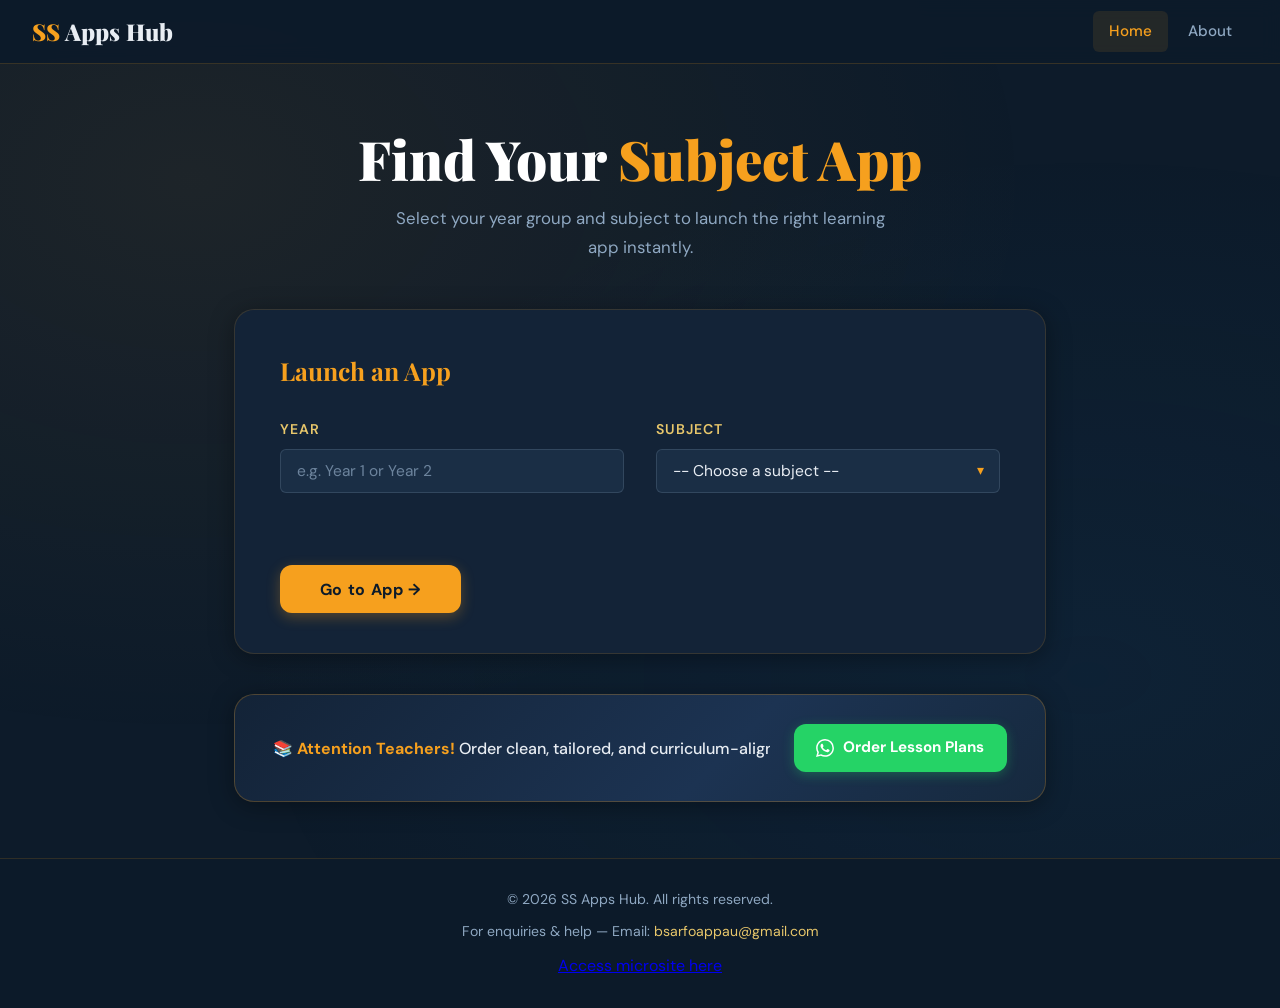
==== index.html @ 49f333bf "Add files via upload" ====
<!DOCTYPE html>
<html lang="en">

<head>
  <meta charset="UTF-8" />
  <meta name="viewport" content="width=device-width, initial-scale=1.0" />
  <meta name="description" content="access all subject specific apps for the new curriculum in one place">
  <meta name="keywords"
    content="plan your lesson, lesson plans, new curriculum, subject apps, year 1, year 2, year 3, shs apps, senior high school apps">
  <meta name="author" content="Benjamin Sarfo Appau, Jennifer Owusu Ansah">

  <title>SS Apps Hub – Home</title>

  <!-- Link to external stylesheet -->
  <link rel="stylesheet" href="styles.css" />
</head>

<body>

  <!-- ========== NAVIGATION BAR ========== -->
  <nav class="navbar" aria-label="Main Navigation">
    <!-- Brand / Logo -->
    <a href="index.html" class="navbar-brand">SS <span>Apps Hub</span></a>

    <!-- Navigation links -->
    <ul class="nav-links">
      <li><a href="index.html" class="active" aria-current="page">Home</a></li>
      <li><a href="about.html">About</a></li>
    </ul>
  </nav>
  <!-- ========== END NAV ========== -->


  <main>

    <!-- ========== PAGE HEADER ========== -->
    <header class="page-header">
      <h1>Find Your <span>Subject App</span></h1>
      <p>Select your year group and subject to launch the right learning app instantly.</p>
    </header>
    <!-- ========== END HEADER ========== -->


    <div class="container">

      <!-- ========== APP FINDER CARD ========== -->
      <section class="finder-card" aria-label="App Finder">
        <h2>Launch an App</h2>

        <!-- Form grid: Year input + Subject dropdown + Go button -->
        <div class="form-grid">

          <!-- Year label & input -->
          <div class="form-group">
            <label for="year-input">Year</label>
            <input type="text" id="year-input" placeholder="e.g. Year 1 or Year 2" autocomplete="off"
              aria-describedby="finder-msg" />
          </div>

          <!-- Subject label & dropdown -->
          <div class="form-group">
            <label for="subject-select">Subject</label>
            <div class="select-wrapper">
              <select id="subject-select" aria-label="Select a subject">
                <option value="" disabled selected>-- Choose a subject --</option>
                <!-- Options are populated by JavaScript below -->
              </select>
            </div>
          </div>

          <!-- Feedback message row -->
          <p id="finder-msg" role="status" aria-live="polite"></p>

          <!-- Go button -->
          <button class="btn-go" id="go-btn" type="button">Go to App →</button>

        </div><!-- /form-grid -->
      </section>
      <!-- ========== END FINDER CARD ========== -->


      <!-- ========== ADVERT BANNER ========== -->
      <!--
        Contains a scrolling marquee advert for lesson plans
        and a WhatsApp contact button.
      -->
      <aside class="advert-banner" aria-label="Advertisement">

        <!-- Scrolling marquee text (duplicated for seamless loop) -->
        <div class="advert-text-wrap" aria-hidden="true">
          <div class="advert-marquee">
            <div class="advert-marquee-inner">
              <p>📚 <strong>Attention Teachers!</strong> Order clean, tailored, and curriculum-aligned lesson plans
                crafted just for you. Save time, teach better. Click the button to reach us on WhatsApp now!
                &nbsp;&nbsp;&nbsp;</p>
            </div>
            <!-- Duplicate for seamless infinite loop -->
            <div class="advert-marquee-inner" aria-hidden="true">
              <p>📚 <strong>Attention Teachers!</strong> Order clean, tailored, and curriculum-aligned lesson plans
                crafted just for you. Save time, teach better. Click the button to reach us on WhatsApp now!
                &nbsp;&nbsp;&nbsp;</p>
            </div>
          </div>
        </div>

        <!-- Visually-hidden text for screen readers -->
        <span class="sr-only">
          Attention Teachers: Order clean, tailored lesson plans. Contact us on WhatsApp.
        </span>

        <!-- WhatsApp button — replace number if needed (country code 233 = Ghana) -->
        <a href="https://wa.me/233245856832" target="_blank" rel="noopener noreferrer" class="btn-whatsapp"
          aria-label="Contact us on WhatsApp">
          <!-- WhatsApp SVG icon -->
          <svg viewBox="0 0 24 24" xmlns="http://www.w3.org/2000/svg" aria-hidden="true">
            <path
              d="M17.472 14.382c-.297-.149-1.758-.867-2.03-.967-.273-.099-.471-.148-.67.15-.197.297-.767.966-.94 1.164-.173.199-.347.223-.644.075-.297-.15-1.255-.463-2.39-1.475-.883-.788-1.48-1.761-1.653-2.059-.173-.297-.018-.458.13-.606.134-.133.298-.347.446-.52.149-.174.198-.298.298-.497.099-.198.05-.371-.025-.52-.075-.149-.669-1.612-.916-2.207-.242-.579-.487-.5-.669-.51-.173-.008-.371-.01-.57-.01-.198 0-.52.074-.792.372-.272.297-1.04 1.016-1.04 2.479 0 1.462 1.065 2.875 1.213 3.074.149.198 2.096 3.2 5.077 4.487.709.306 1.262.489 1.694.625.712.227 1.36.195 1.871.118.571-.085 1.758-.719 2.006-1.413.248-.694.248-1.289.173-1.413-.074-.124-.272-.198-.57-.347m-5.421 7.403h-.004a9.87 9.87 0 01-5.031-1.378l-.361-.214-3.741.982.998-3.648-.235-.374a9.86 9.86 0 01-1.51-5.26c.001-5.45 4.436-9.884 9.888-9.884 2.64 0 5.122 1.03 6.988 2.898a9.825 9.825 0 012.893 6.994c-.003 5.45-4.437 9.884-9.885 9.884m8.413-18.297A11.815 11.815 0 0012.05 0C5.495 0 .16 5.335.157 11.892c0 2.096.547 4.142 1.588 5.945L.057 24l6.305-1.654a11.882 11.882 0 005.683 1.448h.005c6.554 0 11.89-5.335 11.893-11.893a11.821 11.821 0 00-3.48-8.413z" />
          </svg>
          Order Lesson Plans
        </a>

      </aside>
      <!-- ========== END ADVERT BANNER ========== -->

    </div><!-- /container -->
  </main>


  <!-- ========== FOOTER ========== -->
  <footer>
    <div class="footer-inner">
      <!-- Copyright notice -->
      <p class="footer-copy">
        &copy; <span id="footer-year"></span> SS Apps Hub. All rights reserved.
      </p>
      <!-- Contact / enquiry line -->
      <p class="footer-contact">
        For enquiries &amp; help — Email:
        <a href="mailto:bsarfoappau@gmail.com">bsarfoappau@gmail.com</a>
      </p>
      <!--======EMBEDDED MICROSITE======-->

      <p>
        <a href="https://curriculumresources.edu.gh/" target="_blank" style="text-decoration: underline;"
          onmouseover="this.style.color='#1a73e8';" onmouseout="this.style.color='';">
          Access microsite here
        </a>
      </p>




    </div>
  </footer>
  <!-- ========== END FOOTER ========== -->


  <!-- ========== JAVASCRIPT ========== -->
  <script>
    /* -------------------------------------------------------
       App data: year + subject → destination URL
       Sourced from ss_apps.xlsx
    ------------------------------------------------------- */
    const appData = [
      /* ---- Year 1 ---- */
      { year: "year 1", subject: "Accounting", url: "https://www.playlab.ai/project/cmekekfba0ab1kr0u69l9m7jf" },
      { year: "year 1", subject: "Additional Mathematics", url: "https://www.playlab.ai/project/cmd92w06l04rzh10uj4rc3pwv" },
      { year: "year 1", subject: "Agricultural Science", url: "https://www.playlab.ai/project/cmd932l2s055fh10uudu9v30i" },
      { year: "year 1", subject: "Agriculture", url: "https://www.playlab.ai/project/cmd93523905myji0ultzdspqb" },
      { year: "year 1", subject: "Art and Design Foundation", url: "https://www.playlab.ai/project/cmd93hdgx04v9k60urun1snzm" },
      { year: "year 1", subject: "Art and Design Studio", url: "https://www.playlab.ai/project/cmd93pozj058tk60u1vi7j5n8" },
      { year: "year 1", subject: "Biology", url: "https://www.playlab.ai/project/cmd93v07f06h5ji0uae4zk9lj" },
      { year: "year 1", subject: "Biomedical Science", url: "https://www.playlab.ai/project/cmd93x7ru054oju0uilff0262" },
      { year: "year 1", subject: "Business Management", url: "https://www.playlab.ai/project/cmekep06f0besnb0uuqf606q5" },
      { year: "year 1", subject: "Chemistry", url: "https://www.playlab.ai/project/cmd940t7h06ujji0ubvswrck1" },
      { year: "year 1", subject: "Christian Religious Studies (CRS)", url: "https://www.playlab.ai/project/cmdw9ntmi2h2and0ug3r5stay" },
      { year: "year 1", subject: "Clothing & Textiles", url: "https://www.playlab.ai/project/cmdw978jx0k83mg0uij7zjef3" },
      { year: "year 1", subject: "Computing", url: "https://www.playlab.ai/project/cmd9462xe05urjq0u38blwlcq" },
      { year: "year 1", subject: "Economics", url: "https://www.playlab.ai/project/cmd94ee7j05skgn0uk2rvfvyg" },
      { year: "year 1", subject: "English Language", url: "https://www.playlab.ai/project/cmdxx258702r9os0ukf1zoqke" },
      { year: "year 1", subject: "Food and Nutrition", url: "https://www.playlab.ai/project/cmdw9c1rr2i6jm60utaylrnnc" },
      { year: "year 1", subject: "French", url: "https://www.playlab.ai/project/cmdw8k4gv0jowmg0u81kxyyub" },
      { year: "year 1", subject: "General Science", url: "https://www.playlab.ai/project/cmd94ugn006q9jq0uu4ntg6y1" },
      { year: "year 1", subject: "Geography", url: "https://www.playlab.ai/project/cmdw907a32iheo50ujv3ecgl9" },
      { year: "year 1", subject: "Ghanaian Language (Asante Twi)", url: "https://www.playlab.ai/project/cmdxpx04a2zr2nn0uzjoju8b6" },
      { year: "year 1", subject: "Government", url: "https://www.playlab.ai/project/cmd94ypa5065ogy0uidiugvn2" },
      { year: "year 1", subject: "History", url: "https://www.playlab.ai/project/cmd950t2e05e4ix0u7vezzc72" },
      { year: "year 1", subject: "Intervention (English and Maths)", url: "https://www.playlab.ai/project/cmfocc5ql0hasm40uqjmty9d9" },
      { year: "year 1", subject: "Information and Communication Technology (ICT)", url: "https://www.playlab.ai/project/cmd952nfd05sdju0uns2559uz" },
      { year: "year 1", subject: "Literature in English", url: "https://www.playlab.ai/project/cmd954psk065tju0uwu65jc6i" },
      { year: "year 1", subject: "Management in Living", url: "https://www.playlab.ai/project/cmekev1070atdll0udetpyfqp" },
      { year: "year 1", subject: "Mathematics (Core)", url: "https://www.playlab.ai/project/cmd959ml706q6k60u7e66i89u" },
      { year: "year 1", subject: "Music", url: "https://www.playlab.ai/project/cmd95bopy05rles0ukg4jo2p5" },
      { year: "year 1", subject: "Performing Arts", url: "https://www.playlab.ai/project/cmd95ij56065nes0uv3shu976" },
      { year: "year 1", subject: "Physics", url: "https://www.playlab.ai/project/cmd95kequ08evji0udoma8669" },
      { year: "year 1", subject: "Physical Education and Health (Elective)", url: "https://www.playlab.ai/project/cmd95gm2j06kqju0u8bipvxs5" },
      { year: "year 1", subject: "Physical Education and Health (Core)", url: "https://www.playlab.ai/project/cmd95elao07kmjq0u7tgx043y" },
      { year: "year 1", subject: "Social Studies", url: "https://www.playlab.ai/project/cmd95sy3u06qzgn0uww395d6c" },

      /* ---- Year 2 ---- */
      { year: "year 2", subject: "Accounting", url: "https://www.playlab.ai/project/cmeojcma2036fgk0u4pscv17f" },
      { year: "year 2", subject: "Additional Mathematics", url: "https://www.playlab.ai/project/cme6fmsbj0fbtnk0uz002inv9" },
      { year: "year 2", subject: "Agricultural Science / Agriculture", url: "https://www.playlab.ai/project/cme6ekrbj0fjxm30uhacwpg5z" },
      { year: "year 2", subject: "Applied Technology (Automotive & Metal)", url: "https://www.playlab.ai/project/cme6fpwwh09wik90u10hknruu" },
      { year: "year 2", subject: "Art and Design Foundation", url: "https://www.playlab.ai/project/cme6fztla0984no0uus6zmjmb" },
      { year: "year 2", subject: "Art and Design Studio", url: "https://www.playlab.ai/project/cme6g1wav0fsenk0u51x1fd4i" },
      { year: "year 2", subject: "Biology", url: "https://www.playlab.ai/project/cme6fjssk0bbom50u3bk6xwpt" },
      { year: "year 2", subject: "Biomedical Science", url: "https://www.playlab.ai/project/cme6g4b0o09l0no0ukyjuka73" },
      { year: "year 2", subject: "Business Management", url: "https://www.playlab.ai/project/cmd97ngc20acujq0usfl5z5v1" },
      { year: "year 2", subject: "Chemistry", url: "https://www.playlab.ai/project/cme6g5xey0aakk90u6r8olibz" },
      { year: "year 2", subject: "Christian Religious Studies (CRS)", url: "https://www.playlab.ai/project/cmesm1nji032sgs0vkcasizmi" },
      { year: "year 2", subject: "Clothing & Textiles", url: "https://www.playlab.ai/project/cme6h94e50apwjd0ucc7wjk10" },
      { year: "year 2", subject: "Computing", url: "https://www.playlab.ai/project/cme6g8b040bs7m50u2fe3el2q" },
      { year: "year 2", subject: "Economics", url: "https://www.playlab.ai/project/cme6gikat0cg8m50ubv2or1xz" },
      { year: "year 2", subject: "English Language", url: "https://www.playlab.ai/project/cme6glvhl0gvgm30uccc5uu7j" },
      { year: "year 2", subject: "Food and Nutrition", url: "https://www.playlab.ai/project/cme6havtb09ypnl0u463nznvq" },
      { year: "year 2", subject: "French", url: "https://www.playlab.ai/project/cme6goppi09e6o60ut0ai02zb" },
      { year: "year 2", subject: "General Science", url: "https://www.playlab.ai/project/cme6graz50dwzm90ukyuuno5x" },
      { year: "year 2", subject: "Geography", url: "https://www.playlab.ai/project/cmdw6fr442g3fnd0u9fffjfso" },
      { year: "year 2", subject: "Ghanaian Language (Asante Twi)", url: "https://www.playlab.ai/project/cme6gv49209kvnl0uyv3ie7rx" },
      { year: "year 2", subject: "Government", url: "https://www.playlab.ai/project/cme6h714p0ge7nk0uw48xnont" },
      { year: "year 2", subject: "History", url: "https://www.playlab.ai/project/cmdxjohhq2uwtno0vln690jg1" },
      { year: "year 2", subject: "Intervention (English and Maths)", url: "https://www.playlab.ai/project/cmfocc5ql0hasm40uqjmty9d9" },
      { year: "year 2", subject: "Information and Communication Technology (ICT)", url: "https://www.playlab.ai/project/cmekgp6rq0bjkp20u76nao8s4" },
      { year: "year 2", subject: "Literature in English", url: "https://www.playlab.ai/project/cmekgtiug0b55l50uflwfsy0c" },
      { year: "year 2", subject: "Management in Living", url: "https://www.playlab.ai/project/cme6hcu7o0i1rm30udu4jxxlt" },
      { year: "year 2", subject: "Mathematics (Core)", url: "https://www.playlab.ai/project/cmekh06gb0c0ekr0u8dflebla" },
      { year: "year 2", subject: "Performing Arts", url: "https://www.playlab.ai/project/cmekh7n4u0cmxmv0u1djjqig9" },
      { year: "year 2", subject: "Physics", url: "https://www.playlab.ai/project/cmekh9xfg0bspmd0ujw1h9gqb" },
      { year: "year 2", subject: "Physical Education and Health (Elective)", url: "https://www.playlab.ai/project/cmekh5a6a0blzl50uyxvqdz8j" },
      { year: "year 2", subject: "Physical Education and Health (Core)", url: "https://www.playlab.ai/project/cme6gexy30c49m50uxxvx0iu8" },
      { year: "year 2", subject: "Social Studies", url: "https://www.playlab.ai/project/cmekhi7l30cbsp20ulf2a5p5w" },
    ];

    /* -------------------------------------------------------
       Populate the subject dropdown with unique subject names
       (sorted alphabetically, no duplicates)
    ------------------------------------------------------- */
    const subjectSelect = document.getElementById('subject-select');
    const uniqueSubjects = [...new Set(appData.map(d => d.subject))].sort();

    uniqueSubjects.forEach(subj => {
      const opt = document.createElement('option');
      opt.value = subj;
      opt.textContent = subj;
      subjectSelect.appendChild(opt);
    });

    /* -------------------------------------------------------
       Go button click handler:
       1. Read year input (trim + lowercase for comparison)
       2. Read selected subject
       3. Look up matching entry in appData
       4. Open the URL in a new tab, or show an error message
    ------------------------------------------------------- */
    document.getElementById('go-btn').addEventListener('click', function () {
      const yearRaw = document.getElementById('year-input').value.trim();
      const subjectRaw = subjectSelect.value;
      const msgEl = document.getElementById('finder-msg');

      /* Basic validation */
      if (!yearRaw) {
        msgEl.textContent = '⚠ Please enter a year (e.g. Year 1 or Year 2).';
        return;
      }
      if (!subjectRaw) {
        msgEl.textContent = '⚠ Please select a subject from the dropdown.';
        return;
      }

      /* Case-insensitive year match */
      const yearKey = yearRaw.toLowerCase().replace(/\s+/g, ' ');

      /* Find match in data array */
      const match = appData.find(
        d => d.year === yearKey && d.subject === subjectRaw
      );

      if (match) {
        msgEl.textContent = '';
        /* Open destination in a new browser tab */
        window.open(match.url, '_blank', 'noopener,noreferrer');
      } else {
        msgEl.textContent = `⚠ No app found for "${yearRaw}" + "${subjectRaw}". Check your entries.`;
      }
    });

    /* -------------------------------------------------------
       Auto-fill footer copyright year dynamically
    ------------------------------------------------------- */
    document.getElementById('footer-year').textContent = new Date().getFullYear();

  </script>
  <!-- ========== END JAVASCRIPT ========== -->

</body>

</html>
---- styles.css ----
/* ============================================================
   SS Apps Hub - External Stylesheet
   Styles both index.html (Home) and about.html (About)
   ============================================================ */

/* ---------- Google Fonts Import ---------- */
@import url('https://fonts.googleapis.com/css2?family=Playfair+Display:wght@700;900&family=DM+Sans:wght@300;400;500;600&display=swap');

/* ---------- CSS Variables / Design Tokens ---------- */
:root {
  --clr-bg:        #0d1b2a;        /* deep navy background */
  --clr-surface:   #132337;        /* card / surface layer */
  --clr-surface2:  #1a2e45;        /* lighter surface */
  --clr-accent:    #f6a01e;        /* warm amber accent */
  --clr-accent2:   #e8c76b;        /* soft gold */
  --clr-text:      #e8edf3;        /* primary text */
  --clr-muted:     #8fa8c2;        /* muted text */
  --clr-white:     #ffffff;
  --clr-wa:        #25d366;        /* WhatsApp green */
  --clr-wa-dark:   #1ebe5d;

  --font-display:  'Playfair Display', Georgia, serif;
  --font-body:     'DM Sans', Helvetica, sans-serif;

  --radius-sm:  6px;
  --radius-md:  12px;
  --radius-lg:  20px;
  --shadow:     0 4px 24px rgba(0,0,0,0.35);
  --transition: 0.28s ease;
}

/* ---------- Reset & Base ---------- */
*, *::before, *::after {
  box-sizing: border-box;
  margin: 0;
  padding: 0;
}

html {
  scroll-behavior: smooth;
}

body {
  font-family: var(--font-body);
  background-color: var(--clr-bg);
  color: var(--clr-text);
  line-height: 1.7;
  min-height: 100vh;
  display: flex;
  flex-direction: column;
}

/* ---------- Decorative background pattern ---------- */
body::before {
  content: '';
  position: fixed;
  inset: 0;
  background:
    radial-gradient(ellipse at 15% 20%, rgba(246,160,30,0.07) 0%, transparent 55%),
    radial-gradient(ellipse at 85% 75%, rgba(26,116,186,0.08) 0%, transparent 55%);
  pointer-events: none;
  z-index: 0;
}

/* ---------- Navigation ---------- */
.navbar {
  position: sticky;
  top: 0;
  z-index: 100;
  background: rgba(13,27,42,0.92);
  backdrop-filter: blur(10px);
  border-bottom: 1px solid rgba(246,160,30,0.18);
  padding: 0 2rem;
  display: flex;
  align-items: center;
  justify-content: space-between;
  height: 64px;
}

/* Site logo / brand */
.navbar-brand {
  font-family: var(--font-display);
  font-size: 1.45rem;
  font-weight: 900;
  color: var(--clr-accent);
  text-decoration: none;
  letter-spacing: 0.01em;
  transition: color var(--transition);
}
.navbar-brand span {
  color: var(--clr-text);
}
.navbar-brand:hover {
  color: var(--clr-accent2);
}

/* Nav links list */
.nav-links {
  list-style: none;
  display: flex;
  gap: 0.25rem;
}

.nav-links a {
  display: inline-block;
  padding: 0.45rem 1rem;
  color: var(--clr-muted);
  text-decoration: none;
  font-weight: 500;
  font-size: 0.95rem;
  border-radius: var(--radius-sm);
  transition: color var(--transition), background var(--transition);
}
.nav-links a:hover,
.nav-links a.active {
  color: var(--clr-accent);
  background: rgba(246,160,30,0.1);
}

/* ---------- Main content wrapper ---------- */
main {
  position: relative;
  z-index: 1;
  flex: 1;
}

/* ---------- Hero / Page Header ---------- */
.page-header {
  text-align: center;
  padding: 4rem 1.5rem 3rem;
}

.page-header h1 {
  font-family: var(--font-display);
  font-size: clamp(2rem, 5vw, 3.4rem);
  font-weight: 900;
  line-height: 1.15;
  color: var(--clr-white);
}

.page-header h1 span {
  color: var(--clr-accent);
}

.page-header p {
  margin-top: 0.85rem;
  color: var(--clr-muted);
  font-size: 1.05rem;
  max-width: 520px;
  margin-inline: auto;
}

/* ---------- Section Container ---------- */
.container {
  width: 100%;
  max-width: 860px;
  margin-inline: auto;
  padding: 0 1.5rem;
}

/* ---------- App Finder Card (Home) ---------- */
.finder-card {
  background: var(--clr-surface);
  border: 1px solid rgba(246,160,30,0.15);
  border-radius: var(--radius-lg);
  padding: 2.5rem 2.8rem;
  box-shadow: var(--shadow);
  margin-bottom: 2.5rem;
}

.finder-card h2 {
  font-family: var(--font-display);
  font-size: 1.55rem;
  color: var(--clr-accent);
  margin-bottom: 1.6rem;
}

/* Form layout */
.form-grid {
  display: grid;
  grid-template-columns: 1fr 1fr;
  gap: 1.4rem 2rem;
}

.form-group {
  display: flex;
  flex-direction: column;
  gap: 0.45rem;
}

.form-group label {
  font-weight: 600;
  font-size: 0.88rem;
  text-transform: uppercase;
  letter-spacing: 0.07em;
  color: var(--clr-accent2);
}

/* Input & select shared styles */
.form-group input,
.form-group select {
  background: var(--clr-surface2);
  border: 1.5px solid rgba(143,168,194,0.2);
  border-radius: var(--radius-sm);
  padding: 0.7rem 1rem;
  color: var(--clr-text);
  font-family: var(--font-body);
  font-size: 0.97rem;
  appearance: none;
  -webkit-appearance: none;
  transition: border-color var(--transition), box-shadow var(--transition);
  cursor: pointer;
}

.form-group input::placeholder {
  color: var(--clr-muted);
  opacity: 0.7;
}

.form-group input:focus,
.form-group select:focus {
  outline: none;
  border-color: var(--clr-accent);
  box-shadow: 0 0 0 3px rgba(246,160,30,0.15);
}

/* Dropdown arrow */
.select-wrapper {
  position: relative;
}
.select-wrapper::after {
  content: '▾';
  position: absolute;
  right: 1rem;
  top: 50%;
  transform: translateY(-50%);
  color: var(--clr-accent);
  pointer-events: none;
  font-size: 0.85rem;
}
.select-wrapper select {
  width: 100%;
  padding-right: 2.5rem;
}

/* Go button */
.btn-go {
  grid-column: 1 / -1;
  margin-top: 0.6rem;
  padding: 0.85rem 2.5rem;
  background: var(--clr-accent);
  color: #0d1b2a;
  font-family: var(--font-body);
  font-size: 1rem;
  font-weight: 700;
  border: none;
  border-radius: var(--radius-md);
  cursor: pointer;
  letter-spacing: 0.04em;
  transition: background var(--transition), transform var(--transition), box-shadow var(--transition);
  box-shadow: 0 4px 14px rgba(246,160,30,0.3);
  justify-self: start;
}
.btn-go:hover {
  background: var(--clr-accent2);
  transform: translateY(-2px);
  box-shadow: 0 6px 20px rgba(246,160,30,0.45);
}
.btn-go:active {
  transform: translateY(0);
}

/* Error / info message under button */
#finder-msg {
  grid-column: 1 / -1;
  font-size: 0.9rem;
  color: #e07070;
  min-height: 1.2em;
}

/* ---------- Advert Banner (Home) ---------- */
.advert-banner {
  background: linear-gradient(135deg, #132337 0%, #1c3352 60%, #16293e 100%);
  border: 1.5px solid rgba(246,160,30,0.25);
  border-radius: var(--radius-lg);
  padding: 1.8rem 2.4rem;
  display: flex;
  align-items: center;
  justify-content: space-between;
  gap: 1.5rem;
  box-shadow: var(--shadow);
  margin-bottom: 3.5rem;
  overflow: hidden;
  position: relative;
}

/* Scrolling marquee text */
.advert-text-wrap {
  overflow: hidden;
  flex: 1;
}

.advert-marquee {
  display: flex;
  white-space: nowrap;
  animation: marquee 18s linear infinite;
}
.advert-marquee:hover {
  animation-play-state: paused;
}

@keyframes marquee {
  0%   { transform: translateX(0); }
  100% { transform: translateX(-50%); }
}

.advert-marquee-inner {
  display: inline-block;
  padding-right: 4rem;
}

.advert-marquee-inner p {
  font-size: 1rem;
  color: var(--clr-text);
  font-weight: 500;
}
.advert-marquee-inner p strong {
  color: var(--clr-accent);
}

/* WhatsApp button */
.btn-whatsapp {
  display: inline-flex;
  align-items: center;
  gap: 0.55rem;
  padding: 0.7rem 1.4rem;
  background: var(--clr-wa);
  color: #fff;
  text-decoration: none;
  font-weight: 700;
  font-size: 0.95rem;
  border-radius: var(--radius-md);
  white-space: nowrap;
  flex-shrink: 0;
  transition: background var(--transition), transform var(--transition), box-shadow var(--transition);
  box-shadow: 0 3px 12px rgba(37,211,102,0.3);
}
.btn-whatsapp:hover {
  background: var(--clr-wa-dark);
  transform: translateY(-2px);
  box-shadow: 0 6px 18px rgba(37,211,102,0.45);
}
.btn-whatsapp svg {
  width: 18px;
  height: 18px;
  fill: currentColor;
}

/* ---------- About Page Content ---------- */
.about-section {
  padding: 1rem 0 3.5rem;
}

.about-card {
  background: var(--clr-surface);
  border: 1px solid rgba(246,160,30,0.12);
  border-radius: var(--radius-lg);
  padding: 2.4rem 2.8rem;
  margin-bottom: 1.8rem;
  box-shadow: var(--shadow);
}

.about-card h2 {
  font-family: var(--font-display);
  font-size: 1.45rem;
  color: var(--clr-accent);
  margin-bottom: 1rem;
}

.about-card p {
  color: var(--clr-muted);
  margin-bottom: 0.8rem;
}
.about-card p:last-child {
  margin-bottom: 0;
}

.about-card ul {
  list-style: none;
  margin-top: 0.6rem;
}
.about-card ul li {
  color: var(--clr-muted);
  padding: 0.3rem 0;
  padding-left: 1.4rem;
  position: relative;
}
.about-card ul li::before {
  content: '✦';
  position: absolute;
  left: 0;
  color: var(--clr-accent);
  font-size: 0.7rem;
  top: 0.45rem;
}

/* ---------- Footer ---------- */
footer {
  position: relative;
  z-index: 1;
  background: rgba(13,27,42,0.95);
  border-top: 1px solid rgba(246,160,30,0.15);
  padding: 1.8rem 2rem;
  text-align: center;
}

.footer-inner {
  max-width: 700px;
  margin-inline: auto;
  display: flex;
  flex-direction: column;
  gap: 0.5rem;
  align-items: center;
}

.footer-copy {
  font-size: 0.88rem;
  color: var(--clr-muted);
}

.footer-contact {
  font-size: 0.88rem;
  color: var(--clr-muted);
}

.footer-contact a {
  color: var(--clr-accent2);
  text-decoration: none;
  transition: color var(--transition);
}
.footer-contact a:hover {
  color: var(--clr-accent);
  text-decoration: underline;
}

/* ---------- Utility ---------- */
.sr-only {
  position: absolute;
  width: 1px; height: 1px;
  overflow: hidden;
  clip: rect(0,0,0,0);
  white-space: nowrap;
}

/* ---------- Responsive ---------- */
@media (max-width: 640px) {
  .navbar {
    padding: 0 1rem;
  }

  .finder-card,
  .about-card {
    padding: 1.6rem 1.4rem;
  }

  .form-grid {
    grid-template-columns: 1fr;
  }

  .btn-go {
    width: 100%;
    text-align: center;
    justify-self: stretch;
  }

  .advert-banner {
    flex-direction: column;
    padding: 1.4rem 1.2rem;
  }

  .advert-text-wrap {
    width: 100%;
  }

  .btn-whatsapp {
    width: 100%;
    justify-content: center;
  }
}
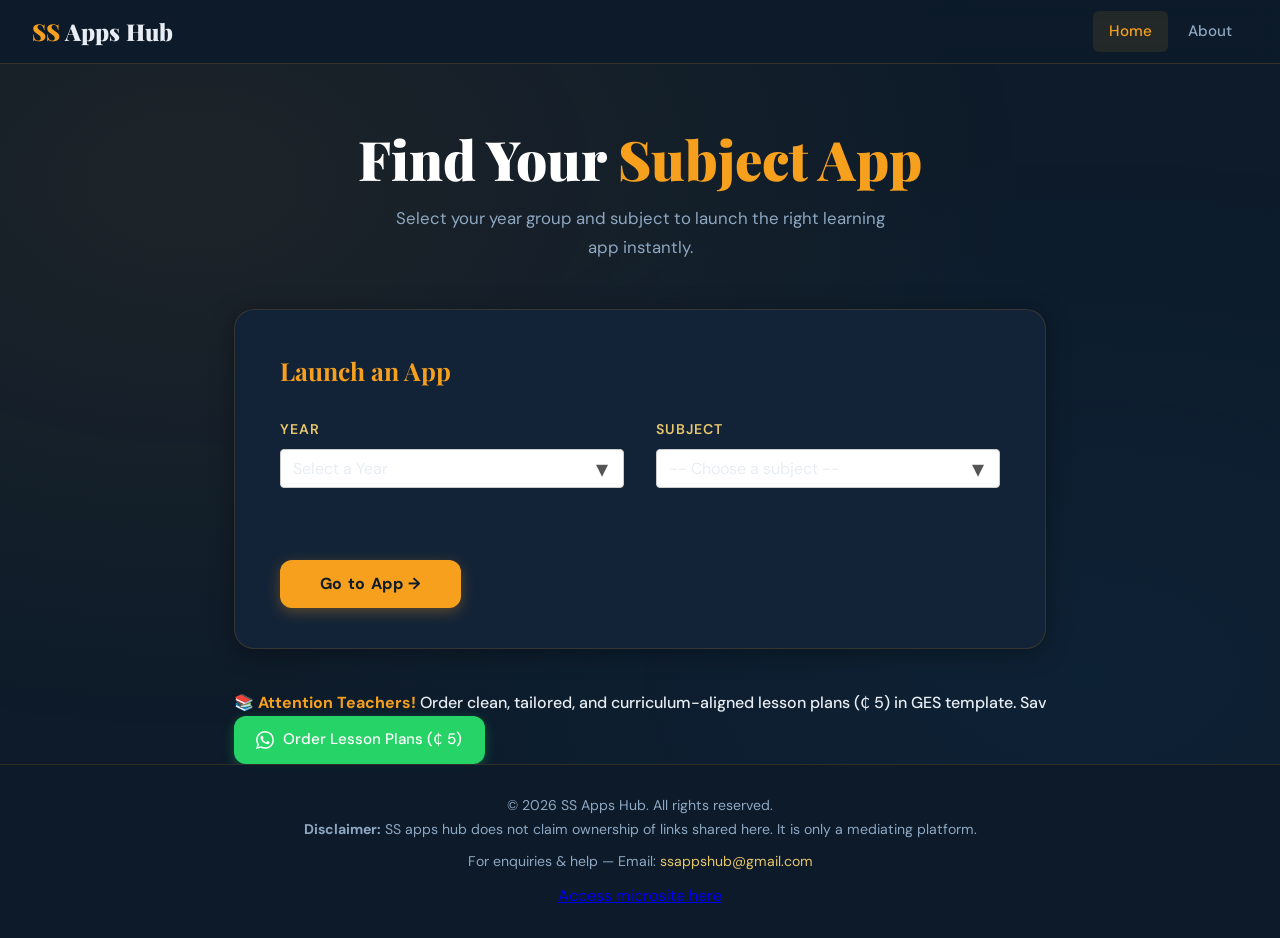
==== commit c259ab89: "Add files via upload" ====
--- a/index.html
+++ b/index.html
@@ -53,8 +53,14 @@
           <!-- Year label & input -->
           <div class="form-group">
             <label for="year-input">Year</label>
-            <input type="text" id="year-input" placeholder="e.g. Year 1 or Year 2" autocomplete="off"
-              aria-describedby="finder-msg" />
+            <div class="select-wrapper">
+              <select id="year-input" aria-describedby="finder-msg">
+                <option value="" disabled selected>Select a Year</option>
+                <option value="Year 1">Year 1</option>
+                <option value="Year 2">Year 2</option>
+                <option value="Year 3">Year 3</option>
+              </select>
+            </div>
           </div>
 
           <!-- Subject label & dropdown -->
@@ -91,13 +97,13 @@
           <div class="advert-marquee">
             <div class="advert-marquee-inner">
               <p>📚 <strong>Attention Teachers!</strong> Order clean, tailored, and curriculum-aligned lesson plans
-                crafted just for you. Save time, teach better. Click the button to reach us on WhatsApp now!
+                (&#8373 5) in GES template. Save time, teach better. Click the button to reach us on WhatsApp now!
                 &nbsp;&nbsp;&nbsp;</p>
             </div>
             <!-- Duplicate for seamless infinite loop -->
             <div class="advert-marquee-inner" aria-hidden="true">
               <p>📚 <strong>Attention Teachers!</strong> Order clean, tailored, and curriculum-aligned lesson plans
-                crafted just for you. Save time, teach better. Click the button to reach us on WhatsApp now!
+                (&#8373 5) in GES template. Save time, teach better. Click the button to reach us on WhatsApp now!
                 &nbsp;&nbsp;&nbsp;</p>
             </div>
           </div>
@@ -109,14 +115,14 @@
         </span>
 
         <!-- WhatsApp button — replace number if needed (country code 233 = Ghana) -->
-        <a href="https://wa.me/233245856832" target="_blank" rel="noopener noreferrer" class="btn-whatsapp"
+        <a href="https://wa.me/233533550588" target="_blank" rel="noopener noreferrer" class="btn-whatsapp"
           aria-label="Contact us on WhatsApp">
           <!-- WhatsApp SVG icon -->
           <svg viewBox="0 0 24 24" xmlns="http://www.w3.org/2000/svg" aria-hidden="true">
             <path
               d="M17.472 14.382c-.297-.149-1.758-.867-2.03-.967-.273-.099-.471-.148-.67.15-.197.297-.767.966-.94 1.164-.173.199-.347.223-.644.075-.297-.15-1.255-.463-2.39-1.475-.883-.788-1.48-1.761-1.653-2.059-.173-.297-.018-.458.13-.606.134-.133.298-.347.446-.52.149-.174.198-.298.298-.497.099-.198.05-.371-.025-.52-.075-.149-.669-1.612-.916-2.207-.242-.579-.487-.5-.669-.51-.173-.008-.371-.01-.57-.01-.198 0-.52.074-.792.372-.272.297-1.04 1.016-1.04 2.479 0 1.462 1.065 2.875 1.213 3.074.149.198 2.096 3.2 5.077 4.487.709.306 1.262.489 1.694.625.712.227 1.36.195 1.871.118.571-.085 1.758-.719 2.006-1.413.248-.694.248-1.289.173-1.413-.074-.124-.272-.198-.57-.347m-5.421 7.403h-.004a9.87 9.87 0 01-5.031-1.378l-.361-.214-3.741.982.998-3.648-.235-.374a9.86 9.86 0 01-1.51-5.26c.001-5.45 4.436-9.884 9.888-9.884 2.64 0 5.122 1.03 6.988 2.898a9.825 9.825 0 012.893 6.994c-.003 5.45-4.437 9.884-9.885 9.884m8.413-18.297A11.815 11.815 0 0012.05 0C5.495 0 .16 5.335.157 11.892c0 2.096.547 4.142 1.588 5.945L.057 24l6.305-1.654a11.882 11.882 0 005.683 1.448h.005c6.554 0 11.89-5.335 11.893-11.893a11.821 11.821 0 00-3.48-8.413z" />
           </svg>
-          Order Lesson Plans
+          Order Lesson Plans (&#8373 5)
         </a>
 
       </aside>
@@ -131,12 +137,14 @@
     <div class="footer-inner">
       <!-- Copyright notice -->
       <p class="footer-copy">
-        &copy; <span id="footer-year"></span> SS Apps Hub. All rights reserved.
+        &copy; <span id="footer-year"></span> SS Apps Hub. All rights reserved. <br />
+        <b> Disclaimer:</b> SS apps hub does
+        not claim ownership of links shared here. It is only a mediating platform.
       </p>
       <!-- Contact / enquiry line -->
       <p class="footer-contact">
         For enquiries &amp; help — Email:
-        <a href="mailto:bsarfoappau@gmail.com">bsarfoappau@gmail.com</a>
+        <a href="https://mail.google.com/mail/?view=cm&to=ssappshub@gmail.com" target="_blank">ssappshub@gmail.com</a>
       </p>
       <!--======EMBEDDED MICROSITE======-->
 
@@ -167,8 +175,11 @@
       { year: "year 1", subject: "Additional Mathematics", url: "https://www.playlab.ai/project/cmd92w06l04rzh10uj4rc3pwv" },
       { year: "year 1", subject: "Agricultural Science", url: "https://www.playlab.ai/project/cmd932l2s055fh10uudu9v30i" },
       { year: "year 1", subject: "Agriculture", url: "https://www.playlab.ai/project/cmd93523905myji0ultzdspqb" },
+      { year: "year 1", subject: "Applied Technology", url: "https://www.playlab.ai/project/cmd9384ox05zfji0u5hsjvka9" },
+      { year: "year 1", subject: "Arabic", url: "https://www.playlab.ai/project/cmd93bnef05j7h10uo7d72ea6" },
       { year: "year 1", subject: "Art and Design Foundation", url: "https://www.playlab.ai/project/cmd93hdgx04v9k60urun1snzm" },
       { year: "year 1", subject: "Art and Design Studio", url: "https://www.playlab.ai/project/cmd93pozj058tk60u1vi7j5n8" },
+      { year: "year 1", subject: "Aviation and Aerospace", url: "https://www.playlab.ai/project/cmdw89v1e0jc6mg0u8em0clf1" },
       { year: "year 1", subject: "Biology", url: "https://www.playlab.ai/project/cmd93v07f06h5ji0uae4zk9lj" },
       { year: "year 1", subject: "Biomedical Science", url: "https://www.playlab.ai/project/cmd93x7ru054oju0uilff0262" },
       { year: "year 1", subject: "Business Management", url: "https://www.playlab.ai/project/cmekep06f0besnb0uuqf606q5" },
@@ -176,34 +187,54 @@
       { year: "year 1", subject: "Christian Religious Studies (CRS)", url: "https://www.playlab.ai/project/cmdw9ntmi2h2and0ug3r5stay" },
       { year: "year 1", subject: "Clothing & Textiles", url: "https://www.playlab.ai/project/cmdw978jx0k83mg0uij7zjef3" },
       { year: "year 1", subject: "Computing", url: "https://www.playlab.ai/project/cmd9462xe05urjq0u38blwlcq" },
+      { year: "year 1", subject: "Design and Communication Technology", url: "https://www.playlab.ai/project/cmd94caqa07a5ji0uyg6tvivz" },
       { year: "year 1", subject: "Economics", url: "https://www.playlab.ai/project/cmd94ee7j05skgn0uk2rvfvyg" },
+      { year: "year 1", subject: "Engineering", url: "https://www.playlab.ai/project/cmd94j45c06apjq0u9x0s5vq4" },
       { year: "year 1", subject: "English Language", url: "https://www.playlab.ai/project/cmdxx258702r9os0ukf1zoqke" },
       { year: "year 1", subject: "Food and Nutrition", url: "https://www.playlab.ai/project/cmdw9c1rr2i6jm60utaylrnnc" },
       { year: "year 1", subject: "French", url: "https://www.playlab.ai/project/cmdw8k4gv0jowmg0u81kxyyub" },
       { year: "year 1", subject: "General Science", url: "https://www.playlab.ai/project/cmd94ugn006q9jq0uu4ntg6y1" },
       { year: "year 1", subject: "Geography", url: "https://www.playlab.ai/project/cmdw907a32iheo50ujv3ecgl9" },
+      { year: "year 1", subject: "Ghanaian Language (Akuapem)", url: "https://www.playlab.ai/project/cmdxp42ec2za5nn0up00eu89e" },
       { year: "year 1", subject: "Ghanaian Language (Asante Twi)", url: "https://www.playlab.ai/project/cmdxpx04a2zr2nn0uzjoju8b6" },
+      { year: "year 1", subject: "Ghanaian Language (Dabgani)", url: "https://www.playlab.ai/project/cmdxozu0o321ao70uk8p7aat5" },
+      { year: "year 1", subject: "Ghanaian Language (Dagaare)", url: "https://www.playlab.ai/project/cmdxs8h0p00kymz0urf88mkvn" },
+      { year: "year 1", subject: "Ghanaian Language (Dangme)", url: "https://www.playlab.ai/project/cmdxsfra80354mw0uywbjuw9b" },
+      { year: "year 1", subject: "Ghanaian Language (Ewe)", url: "https://www.playlab.ai/project/cmdxscejv00ifp50vfqkxh13b" },
+      { year: "year 1", subject: "Ghanaian Language (Ga)", url: "https://www.playlab.ai/project/cmdxsmmlr00o5os0uf6qv6fl3" },
+      { year: "year 1", subject: "Ghanaian Language (Gonja)", url: "https://www.playlab.ai/project/cmdxsp86l0128p50vlx6e8srg" },
+      { year: "year 1", subject: "Ghanaian Language (Gurene)", url: "https://www.playlab.ai/project/cmdxss2do0106lt0u100art46" },
+      { year: "year 1", subject: "Ghanaian Language (Kasem)", url: "https://www.playlab.ai/project/cmdxsv6sk01czlt0u9f5ze8wl" },
+      { year: "year 1", subject: "Ghanaian Language (Mfantse)", url: "https://www.playlab.ai/project/cmdxww6f103azlt0ukrgiardh" },
+      { year: "year 1", subject: "Ghanaian Language (Nzema)", url: "https://www.playlab.ai/project/cmdxwyptj03d7mz0ucgjrae3s" },
       { year: "year 1", subject: "Government", url: "https://www.playlab.ai/project/cmd94ypa5065ogy0uidiugvn2" },
       { year: "year 1", subject: "History", url: "https://www.playlab.ai/project/cmd950t2e05e4ix0u7vezzc72" },
+      { year: "year 1", subject: "Information and Communication Technology (ICT)", url: "https://www.playlab.ai/project/cmd952nfd05sdju0uns2559uz" },
       { year: "year 1", subject: "Intervention (English and Maths)", url: "https://www.playlab.ai/project/cmfocc5ql0hasm40uqjmty9d9" },
-      { year: "year 1", subject: "Information and Communication Technology (ICT)", url: "https://www.playlab.ai/project/cmd952nfd05sdju0uns2559uz" },
+      { year: "year 1", subject: "Islamic Religious Studies", url: "https://www.playlab.ai/project/cmdw9yhyd2jldno0viwed8qjo" },
       { year: "year 1", subject: "Literature in English", url: "https://www.playlab.ai/project/cmd954psk065tju0uwu65jc6i" },
       { year: "year 1", subject: "Management in Living", url: "https://www.playlab.ai/project/cmekev1070atdll0udetpyfqp" },
       { year: "year 1", subject: "Mathematics (Core)", url: "https://www.playlab.ai/project/cmd959ml706q6k60u7e66i89u" },
       { year: "year 1", subject: "Music", url: "https://www.playlab.ai/project/cmd95bopy05rles0ukg4jo2p5" },
       { year: "year 1", subject: "Performing Arts", url: "https://www.playlab.ai/project/cmd95ij56065nes0uv3shu976" },
+      { year: "year 1", subject: "Physical Education and Health (Core)", url: "https://www.playlab.ai/project/cmd95elao07kmjq0u7tgx043y" },
+      { year: "year 1", subject: "Physical Education and Health (Elective)", url: "https://www.playlab.ai/project/cmd95gm2j06kqju0u8bipvxs5" },
       { year: "year 1", subject: "Physics", url: "https://www.playlab.ai/project/cmd95kequ08evji0udoma8669" },
-      { year: "year 1", subject: "Physical Education and Health (Elective)", url: "https://www.playlab.ai/project/cmd95gm2j06kqju0u8bipvxs5" },
-      { year: "year 1", subject: "Physical Education and Health (Core)", url: "https://www.playlab.ai/project/cmd95elao07kmjq0u7tgx043y" },
+      { year: "year 1", subject: "Religious and Moral Education (RME)", url: "https://www.playlab.ai/project/cmd95mhu107zojq0uuzuj21xi" },
+      { year: "year 1", subject: "Robotics", url: "https://www.playlab.ai/project/cmd95q0a305ytix0uc5fa4dmb" },
       { year: "year 1", subject: "Social Studies", url: "https://www.playlab.ai/project/cmd95sy3u06qzgn0uww395d6c" },
+      { year: "year 1", subject: "Spanish", url: "https://www.playlab.ai/project/cmd95y5j80666i30uzwqno84z" },
 
       /* ---- Year 2 ---- */
       { year: "year 2", subject: "Accounting", url: "https://www.playlab.ai/project/cmeojcma2036fgk0u4pscv17f" },
       { year: "year 2", subject: "Additional Mathematics", url: "https://www.playlab.ai/project/cme6fmsbj0fbtnk0uz002inv9" },
       { year: "year 2", subject: "Agricultural Science / Agriculture", url: "https://www.playlab.ai/project/cme6ekrbj0fjxm30uhacwpg5z" },
+      { year: "year 2", subject: "Agriculture", url: "https://www.playlab.ai/project/cme6eo5we0fwvm30upgptn669" },
       { year: "year 2", subject: "Applied Technology (Automotive & Metal)", url: "https://www.playlab.ai/project/cme6fpwwh09wik90u10hknruu" },
+      { year: "year 2", subject: "Arabic", url: "https://www.playlab.ai/project/cmcy21epv0081fo0uosedqium" },
       { year: "year 2", subject: "Art and Design Foundation", url: "https://www.playlab.ai/project/cme6fztla0984no0uus6zmjmb" },
       { year: "year 2", subject: "Art and Design Studio", url: "https://www.playlab.ai/project/cme6g1wav0fsenk0u51x1fd4i" },
+      { year: "year 2", subject: "Aviation and Aerospace", url: "https://www.playlab.ai/project/cme6fh5m80cz0m90u6x57eaov" },
       { year: "year 2", subject: "Biology", url: "https://www.playlab.ai/project/cme6fjssk0bbom50u3bk6xwpt" },
       { year: "year 2", subject: "Biomedical Science", url: "https://www.playlab.ai/project/cme6g4b0o09l0no0ukyjuka73" },
       { year: "year 2", subject: "Business Management", url: "https://www.playlab.ai/project/cmd97ngc20acujq0usfl5z5v1" },
@@ -211,25 +242,42 @@
       { year: "year 2", subject: "Christian Religious Studies (CRS)", url: "https://www.playlab.ai/project/cmesm1nji032sgs0vkcasizmi" },
       { year: "year 2", subject: "Clothing & Textiles", url: "https://www.playlab.ai/project/cme6h94e50apwjd0ucc7wjk10" },
       { year: "year 2", subject: "Computing", url: "https://www.playlab.ai/project/cme6g8b040bs7m50u2fe3el2q" },
+      { year: "year 2", subject: "Design and Communication Technology", url: "https://www.playlab.ai/project/cme6gaio409uyjd0uh3we9cz3" },
       { year: "year 2", subject: "Economics", url: "https://www.playlab.ai/project/cme6gikat0cg8m50ubv2or1xz" },
+      { year: "year 2", subject: "Engineering", url: "https://www.playlab.ai/project/cme6gk7au0gjtm30ulo63hvmp" },
       { year: "year 2", subject: "English Language", url: "https://www.playlab.ai/project/cme6glvhl0gvgm30uccc5uu7j" },
       { year: "year 2", subject: "Food and Nutrition", url: "https://www.playlab.ai/project/cme6havtb09ypnl0u463nznvq" },
       { year: "year 2", subject: "French", url: "https://www.playlab.ai/project/cme6goppi09e6o60ut0ai02zb" },
       { year: "year 2", subject: "General Science", url: "https://www.playlab.ai/project/cme6graz50dwzm90ukyuuno5x" },
       { year: "year 2", subject: "Geography", url: "https://www.playlab.ai/project/cmdw6fr442g3fnd0u9fffjfso" },
+      { year: "year 2", subject: "Ghanaian Language (Akuapem)", url: "https://www.playlab.ai/project/cme6gt76x0h8rm30uglx7i0zd" },
       { year: "year 2", subject: "Ghanaian Language (Asante Twi)", url: "https://www.playlab.ai/project/cme6gv49209kvnl0uyv3ie7rx" },
+      { year: "year 2", subject: "Ghanaian Language (Dabgani)", url: "https://www.playlab.ai/project/cmddm3kil0otqjn0uutsrqatt" },
+      { year: "year 2", subject: "Ghanaian Language (Dagare)", url: "https://www.playlab.ai/project/cme6gwoma0cvgm50una2eh6lt" },
+      { year: "year 2", subject: "Ghanaian Language (Dangme)", url: "https://www.playlab.ai/project/cme6gytpp0aaxjd0urafgnpab" },
+      { year: "year 2", subject: "Ghanaian Language (Ewe)", url: "https://www.playlab.ai/project/cme6h10090eakm90usb1xoa41" },
+      { year: "year 2", subject: "Ghanaian Language (Ga)", url: "https://www.playlab.ai/project/cmdw6pxdl2rr9ms0ueqelj7bg" },
+      { year: "year 2", subject: "Ghanaian Language (Gonja)", url: "https://www.playlab.ai/project/cme6h2p2n0hn6m30um1qk4of9" },
+      { year: "year 2", subject: "Ghanaian Language (Gurene)", url: "https://www.playlab.ai/project/cme6h4rg60bfnmv0utg5vi2zt" },
+      { year: "year 2", subject: "Ghanaian Language (Kasem)", url: "https://www.playlab.ai/project/cmdw6upio0itdmg0uqh1ef77e" },
+      { year: "year 2", subject: "Ghanaian Language (Mfantse)", url: "https://www.playlab.ai/project/cmddltptf0qqfj70ue5jgr0cp" },
+      { year: "year 2", subject: "Ghanaian Language (Nzema)", url: "https://curriculumresources.edu.gh/trs_year2_ghanaian-language_nzema/" },
       { year: "year 2", subject: "Government", url: "https://www.playlab.ai/project/cme6h714p0ge7nk0uw48xnont" },
       { year: "year 2", subject: "History", url: "https://www.playlab.ai/project/cmdxjohhq2uwtno0vln690jg1" },
+      { year: "year 2", subject: "Information and Communication Technology (ICT)", url: "https://www.playlab.ai/project/cmekgp6rq0bjkp20u76nao8s4" },
       { year: "year 2", subject: "Intervention (English and Maths)", url: "https://www.playlab.ai/project/cmfocc5ql0hasm40uqjmty9d9" },
-      { year: "year 2", subject: "Information and Communication Technology (ICT)", url: "https://www.playlab.ai/project/cmekgp6rq0bjkp20u76nao8s4" },
+      { year: "year 2", subject: "Islamic Religious Studies", url: "https://www.playlab.ai/project/cmeslwo8n033gki0uztwpzktw" },
       { year: "year 2", subject: "Literature in English", url: "https://www.playlab.ai/project/cmekgtiug0b55l50uflwfsy0c" },
       { year: "year 2", subject: "Management in Living", url: "https://www.playlab.ai/project/cme6hcu7o0i1rm30udu4jxxlt" },
       { year: "year 2", subject: "Mathematics (Core)", url: "https://www.playlab.ai/project/cmekh06gb0c0ekr0u8dflebla" },
       { year: "year 2", subject: "Performing Arts", url: "https://www.playlab.ai/project/cmekh7n4u0cmxmv0u1djjqig9" },
+      { year: "year 2", subject: "Physical Education and Health (Core)", url: "https://www.playlab.ai/project/cme6gexy30c49m50uxxvx0iu8" },
+      { year: "year 2", subject: "Physical Education and Health (Elective)", url: "https://www.playlab.ai/project/cmekh5a6a0blzl50uyxvqdz8j" },
       { year: "year 2", subject: "Physics", url: "https://www.playlab.ai/project/cmekh9xfg0bspmd0ujw1h9gqb" },
-      { year: "year 2", subject: "Physical Education and Health (Elective)", url: "https://www.playlab.ai/project/cmekh5a6a0blzl50uyxvqdz8j" },
-      { year: "year 2", subject: "Physical Education and Health (Core)", url: "https://www.playlab.ai/project/cme6gexy30c49m50uxxvx0iu8" },
+      { year: "year 2", subject: "Religious and Moral Education (RME)", url: "https://www.playlab.ai/project/cmekhch900chmkr0u9rlcv2yl" },
+      { year: "year 2", subject: "Robotics", url: "https://www.playlab.ai/project/cmekhfdwl0c68ll0uhtf0d6pn" },
       { year: "year 2", subject: "Social Studies", url: "https://www.playlab.ai/project/cmekhi7l30cbsp20ulf2a5p5w" },
+      { year: "year 2", subject: "Spanish", url: "https://www.playlab.ai/project/cmekhn11r0bvxm80us6jdjhlr" },
     ];
 
     /* -------------------------------------------------------
@@ -289,7 +337,18 @@
        Auto-fill footer copyright year dynamically
     ------------------------------------------------------- */
     document.getElementById('footer-year').textContent = new Date().getFullYear();
-
+    /*----------------------------------------------------------
+      JS for the selection of year
+      -------------------------------------------------------*/
+    document.addEventListener("DOMContentLoaded", function () {
+      const yearSelect = document.getElementById("year-input");
+
+      yearSelect.addEventListener("change", function () {
+        const selected = this.value;
+        console.log("Selected year:", selected);
+        // Add any logic that should run when the user picks a year
+      });
+    });
   </script>
   <!-- ========== END JAVASCRIPT ========== -->
 
--- a/styles.css
+++ b/styles.css
@@ -8,29 +8,39 @@
 
 /* ---------- CSS Variables / Design Tokens ---------- */
 :root {
-  --clr-bg:        #0d1b2a;        /* deep navy background */
-  --clr-surface:   #132337;        /* card / surface layer */
-  --clr-surface2:  #1a2e45;        /* lighter surface */
-  --clr-accent:    #f6a01e;        /* warm amber accent */
-  --clr-accent2:   #e8c76b;        /* soft gold */
-  --clr-text:      #e8edf3;        /* primary text */
-  --clr-muted:     #8fa8c2;        /* muted text */
-  --clr-white:     #ffffff;
-  --clr-wa:        #25d366;        /* WhatsApp green */
-  --clr-wa-dark:   #1ebe5d;
-
-  --font-display:  'Playfair Display', Georgia, serif;
-  --font-body:     'DM Sans', Helvetica, sans-serif;
-
-  --radius-sm:  6px;
-  --radius-md:  12px;
-  --radius-lg:  20px;
-  --shadow:     0 4px 24px rgba(0,0,0,0.35);
+  --clr-bg: #0d1b2a;
+  /* deep navy background */
+  --clr-surface: #132337;
+  /* card / surface layer */
+  --clr-surface2: #1a2e45;
+  /* lighter surface */
+  --clr-accent: #f6a01e;
+  /* warm amber accent */
+  --clr-accent2: #e8c76b;
+  /* soft gold */
+  --clr-text: #e8edf3;
+  /* primary text */
+  --clr-muted: #8fa8c2;
+  /* muted text */
+  --clr-white: #ffffff;
+  --clr-wa: #25d366;
+  /* WhatsApp green */
+  --clr-wa-dark: #1ebe5d;
+
+  --font-display: 'Playfair Display', Georgia, serif;
+  --font-body: 'DM Sans', Helvetica, sans-serif;
+
+  --radius-sm: 6px;
+  --radius-md: 12px;
+  --radius-lg: 20px;
+  --shadow: 0 4px 24px rgba(0, 0, 0, 0.35);
   --transition: 0.28s ease;
 }
 
 /* ---------- Reset & Base ---------- */
-*, *::before, *::after {
+*,
+*::before,
+*::after {
   box-sizing: border-box;
   margin: 0;
   padding: 0;
@@ -56,8 +66,8 @@
   position: fixed;
   inset: 0;
   background:
-    radial-gradient(ellipse at 15% 20%, rgba(246,160,30,0.07) 0%, transparent 55%),
-    radial-gradient(ellipse at 85% 75%, rgba(26,116,186,0.08) 0%, transparent 55%);
+    radial-gradient(ellipse at 15% 20%, rgba(246, 160, 30, 0.07) 0%, transparent 55%),
+    radial-gradient(ellipse at 85% 75%, rgba(26, 116, 186, 0.08) 0%, transparent 55%);
   pointer-events: none;
   z-index: 0;
 }
@@ -67,9 +77,9 @@
   position: sticky;
   top: 0;
   z-index: 100;
-  background: rgba(13,27,42,0.92);
+  background: rgba(13, 27, 42, 0.92);
   backdrop-filter: blur(10px);
-  border-bottom: 1px solid rgba(246,160,30,0.18);
+  border-bottom: 1px solid rgba(246, 160, 30, 0.18);
   padding: 0 2rem;
   display: flex;
   align-items: center;
@@ -87,9 +97,11 @@
   letter-spacing: 0.01em;
   transition: color var(--transition);
 }
+
 .navbar-brand span {
   color: var(--clr-text);
 }
+
 .navbar-brand:hover {
   color: var(--clr-accent2);
 }
@@ -111,10 +123,11 @@
   border-radius: var(--radius-sm);
   transition: color var(--transition), background var(--transition);
 }
+
 .nav-links a:hover,
 .nav-links a.active {
   color: var(--clr-accent);
-  background: rgba(246,160,30,0.1);
+  background: rgba(246, 160, 30, 0.1);
 }
 
 /* ---------- Main content wrapper ---------- */
@@ -161,7 +174,7 @@
 /* ---------- App Finder Card (Home) ---------- */
 .finder-card {
   background: var(--clr-surface);
-  border: 1px solid rgba(246,160,30,0.15);
+  border: 1px solid rgba(246, 160, 30, 0.15);
   border-radius: var(--radius-lg);
   padding: 2.5rem 2.8rem;
   box-shadow: var(--shadow);
@@ -200,7 +213,7 @@
 .form-group input,
 .form-group select {
   background: var(--clr-surface2);
-  border: 1.5px solid rgba(143,168,194,0.2);
+  border: 1.5px solid rgba(143, 168, 194, 0.2);
   border-radius: var(--radius-sm);
   padding: 0.7rem 1rem;
   color: var(--clr-text);
@@ -221,23 +234,25 @@
 .form-group select:focus {
   outline: none;
   border-color: var(--clr-accent);
-  box-shadow: 0 0 0 3px rgba(246,160,30,0.15);
+  box-shadow: 0 0 0 3px rgba(246, 160, 30, 0.15);
 }
 
 /* Dropdown arrow */
 .select-wrapper {
   position: relative;
 }
+
 .select-wrapper::after {
   content: '▾';
   position: absolute;
   right: 1rem;
   top: 50%;
   transform: translateY(-50%);
-  color: var(--clr-accent);
+  color: #555;
   pointer-events: none;
-  font-size: 0.85rem;
-}
+  font-size: 1.5rem;
+}
+
 .select-wrapper select {
   width: 100%;
   padding-right: 2.5rem;
@@ -258,14 +273,16 @@
   cursor: pointer;
   letter-spacing: 0.04em;
   transition: background var(--transition), transform var(--transition), box-shadow var(--transition);
-  box-shadow: 0 4px 14px rgba(246,160,30,0.3);
+  box-shadow: 0 4px 14px rgba(246, 160, 30, 0.3);
   justify-self: start;
 }
+
 .btn-go:hover {
   background: var(--clr-accent2);
   transform: translateY(-2px);
-  box-shadow: 0 6px 20px rgba(246,160,30,0.45);
-}
+  box-shadow: 0 6px 20px rgba(246, 160, 30, 0.45);
+}
+
 .btn-go:active {
   transform: translateY(0);
 }
@@ -279,19 +296,29 @@
 }
 
 /* ---------- Advert Banner (Home) ---------- */
-.advert-banner {
-  background: linear-gradient(135deg, #132337 0%, #1c3352 60%, #16293e 100%);
-  border: 1.5px solid rgba(246,160,30,0.25);
-  border-radius: var(--radius-lg);
-  padding: 1.8rem 2.4rem;
-  display: flex;
-  align-items: center;
-  justify-content: space-between;
-  gap: 1.5rem;
-  box-shadow: var(--shadow);
-  margin-bottom: 3.5rem;
+.advert-text-wrap {
   overflow: hidden;
-  position: relative;
+  flex: 1;
+}
+
+.advert-marquee {
+  display: flex;
+  width: min-content;
+  animation: marquee 18s linear infinite;
+}
+
+.advert-marquee-inner {
+  white-space: nowrap;
+}
+
+@keyframes marquee {
+  0% {
+    transform: translateX(0);
+  }
+
+  100% {
+    transform: translateX(-50%);
+  }
 }
 
 /* Scrolling marquee text */
@@ -305,18 +332,24 @@
   white-space: nowrap;
   animation: marquee 18s linear infinite;
 }
+
 .advert-marquee:hover {
   animation-play-state: paused;
 }
 
 @keyframes marquee {
-  0%   { transform: translateX(0); }
-  100% { transform: translateX(-50%); }
+  0% {
+    transform: translateX(0);
+  }
+
+  100% {
+    transform: translateX(-50%);
+  }
 }
 
 .advert-marquee-inner {
   display: inline-block;
-  padding-right: 4rem;
+  padding-right: 2rem;
 }
 
 .advert-marquee-inner p {
@@ -324,6 +357,7 @@
   color: var(--clr-text);
   font-weight: 500;
 }
+
 .advert-marquee-inner p strong {
   color: var(--clr-accent);
 }
@@ -337,19 +371,21 @@
   background: var(--clr-wa);
   color: #fff;
   text-decoration: none;
-  font-weight: 700;
+  font-weight: 500;
   font-size: 0.95rem;
   border-radius: var(--radius-md);
   white-space: nowrap;
   flex-shrink: 0;
   transition: background var(--transition), transform var(--transition), box-shadow var(--transition);
-  box-shadow: 0 3px 12px rgba(37,211,102,0.3);
-}
+  box-shadow: 0 3px 12px rgba(37, 211, 102, 0.3);
+}
+
 .btn-whatsapp:hover {
   background: var(--clr-wa-dark);
   transform: translateY(-2px);
-  box-shadow: 0 6px 18px rgba(37,211,102,0.45);
-}
+  box-shadow: 0 6px 18px rgba(37, 211, 102, 0.45);
+}
+
 .btn-whatsapp svg {
   width: 18px;
   height: 18px;
@@ -363,7 +399,7 @@
 
 .about-card {
   background: var(--clr-surface);
-  border: 1px solid rgba(246,160,30,0.12);
+  border: 1px solid rgba(246, 160, 30, 0.12);
   border-radius: var(--radius-lg);
   padding: 2.4rem 2.8rem;
   margin-bottom: 1.8rem;
@@ -381,6 +417,7 @@
   color: var(--clr-muted);
   margin-bottom: 0.8rem;
 }
+
 .about-card p:last-child {
   margin-bottom: 0;
 }
@@ -389,12 +426,14 @@
   list-style: none;
   margin-top: 0.6rem;
 }
+
 .about-card ul li {
   color: var(--clr-muted);
   padding: 0.3rem 0;
   padding-left: 1.4rem;
   position: relative;
 }
+
 .about-card ul li::before {
   content: '✦';
   position: absolute;
@@ -408,8 +447,8 @@
 footer {
   position: relative;
   z-index: 1;
-  background: rgba(13,27,42,0.95);
-  border-top: 1px solid rgba(246,160,30,0.15);
+  background: rgba(13, 27, 42, 0.95);
+  border-top: 1px solid rgba(246, 160, 30, 0.15);
   padding: 1.8rem 2rem;
   text-align: center;
 }
@@ -438,6 +477,7 @@
   text-decoration: none;
   transition: color var(--transition);
 }
+
 .footer-contact a:hover {
   color: var(--clr-accent);
   text-decoration: underline;
@@ -446,9 +486,10 @@
 /* ---------- Utility ---------- */
 .sr-only {
   position: absolute;
-  width: 1px; height: 1px;
+  width: 1px;
+  height: 1px;
   overflow: hidden;
-  clip: rect(0,0,0,0);
+  clip: rect(0, 0, 0, 0);
   white-space: nowrap;
 }
 
@@ -487,3 +528,22 @@
     justify-content: center;
   }
 }
+
+/* selection of year styling*/
+.select-wrapper {
+  position: relative;
+  display: inline-block;
+  width: 100%;
+}
+
+.select-wrapper select {
+  width: 100%;
+  padding: 8px 36px 8px 12px;
+  appearance: none;
+  -webkit-appearance: none;
+  border: 1px solid #ccc;
+  border-radius: 4px;
+  background-color: #fff;
+  font-size: 1rem;
+  cursor: pointer;
+}
